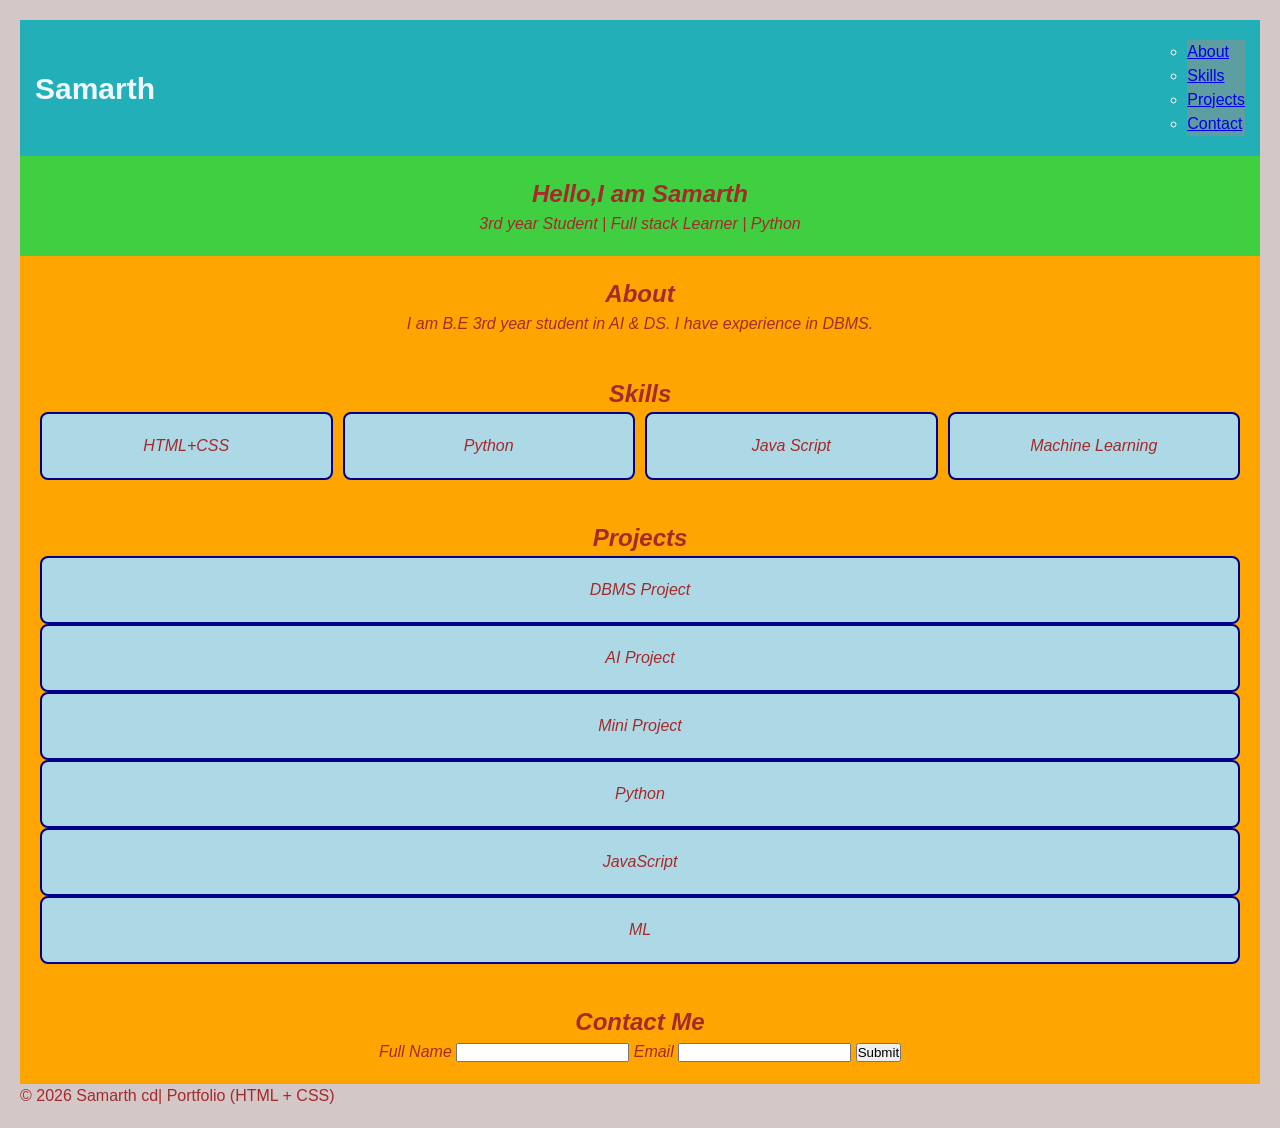
==== index.html @ 5ce04c96 "rename to index.html" ====
<!DOCTYPE html>
<html>
    <head>
        <title>My Portfolio</title>

        <link rel="stylesheet" href="style.css">
    </head>
    <body>


    <!-- HEADER -->

    <header>
        <nav>
            <h1>Samarth</h1>
            <ul>
                <li><a href="#about">About</a></li>
                <li><a href="#skills">Skills</a></li>
                <li><a href="#projects">Projects</a></li>
                <li><a href="#Contact">Contact</a></li>
            </ul>
        </nav>
    </header>

    <!-- Firat Section After navbar (Hero) -->
     <div class="hero">
        <h2>Hello,I am Samarth</h2>
        <p>3rd year Student | Full stack Learner | Python</p>
     </div>

     <!-- About -->
      <section id="about">
        <h2>About</h2>
        <p class="about-text">
            I am B.E 3rd year student in AI & DS.
            I have experience in DBMS.
        </p>
      </section>

    <section id="skills">
    <h2> Skills</h2>
    <div class="skills-grid">
        <div class="skill-card">HTML+CSS</div>
        <div class="skill-card">Python</div>
        <div class="skill-card">Java Script</div>
        <div class="skill-card">Machine Learning</div>
    </div>
</section>

<!--Projects-->

<section id="projects">
    <h2> Projects</h2>
    <div class="project-card">
        <div class="skill-card">DBMS Project</div>
        <div class="skill-card">AI Project</div>
        <div class="skill-card">Mini Project</div>
    </div>

    <div class="project-card">
        <div class="skill-card">Python</div>
        <div class="skill-card">JavaScript</div>
        <div class="skill-card">ML</div>

        
    </div>
</section>

<section id="contact">
    <h2>Contact Me</h2>

    <form>
        <label>Full Name</label>
        <input type="text" required>

        <label>Email</label>
        <input type="email" required>

        <button type="submit">Submit</button>
    </form>
</section>

</div> 

<!-- FOOTER -->
<footer>
    <p>© 2026 Samarth cd| Portfolio (HTML + CSS)</p>
</footer>
</body>
</html>
---- style.css ----
* {
    margin: 0;
    padding: 0;
    box-sizing: border-box;
}

body {
    font-family: Arial, Helvetica, sans-serif;
    background: #d3c7c7;
    color: brown;
    padding: 20px;
    line-height: 1.5;
}

/* ---header--- */
header{
    background:rgb(35, 175, 183);
    color: aliceblue;
    padding: 20px 15px;
    position: sticky;
    top: 0;
}

nav{
    display: flex;
    justify-content: space-between;
    align-items: center;
    flex-wrap: wrap;
}

nav h1{
    font-size: 30px;
}

nav ul{
    list-style:circle;
    display: flexbox;
    gap: 40px;
}

.hero{
    background-color:rgb(64, 207, 64);
    font-style: italic;
    padding: 20px; 
    text-align: center;
}

section{
    background-color: orange;
    font-style: italic;
    padding: 20px;
    text-align: center;
}

ul li{
    background-color: cadetblue;
}

.skills-grid{
    display: grid;
    grid-template-columns: repeat(auto-fit, minmax(200px, 1fr));
    gap: 10px;
}

.skill-card{
    background: lightblue;
    padding: 20px;
    border-radius: 8px;
    text-align: center;
    border: 2px solid darkblue;
    text-align: center;
}

.skill-card:hover{
    transform: scale(1);
    box-shadow:0px 8px 20px rgba(0, 0, 0, 0.2);

.projects-grid{
    display: grid;
    grid-template-columns: repeat(1);
    gap: 20px;
}
.project-card{
    background: lightblue;
    padding: 20px;
    border-radius: 8px;
    border: 2px solid darkblue;
}

form input {
    width: 100%;
    padding: 12px;
    margin-top: 5px;
    margin-bottom: 15px;
    border: 2px solid black;
    border-radius: 6px;
}

button {
    width: 100%;
    padding: 12px;
    border-radius: 16px;
    border: none;
    background: black;
    color: white;
    font-size: 16px;
    cursor: pointer;
}

button:hover {
    background: rgb(255, 109, 133);
}

/* FOOTER */
footer {
    background: black;
    color: white;
    padding: 20px;
    text-align: center;
}

h1,p{
    text-align: center;
}
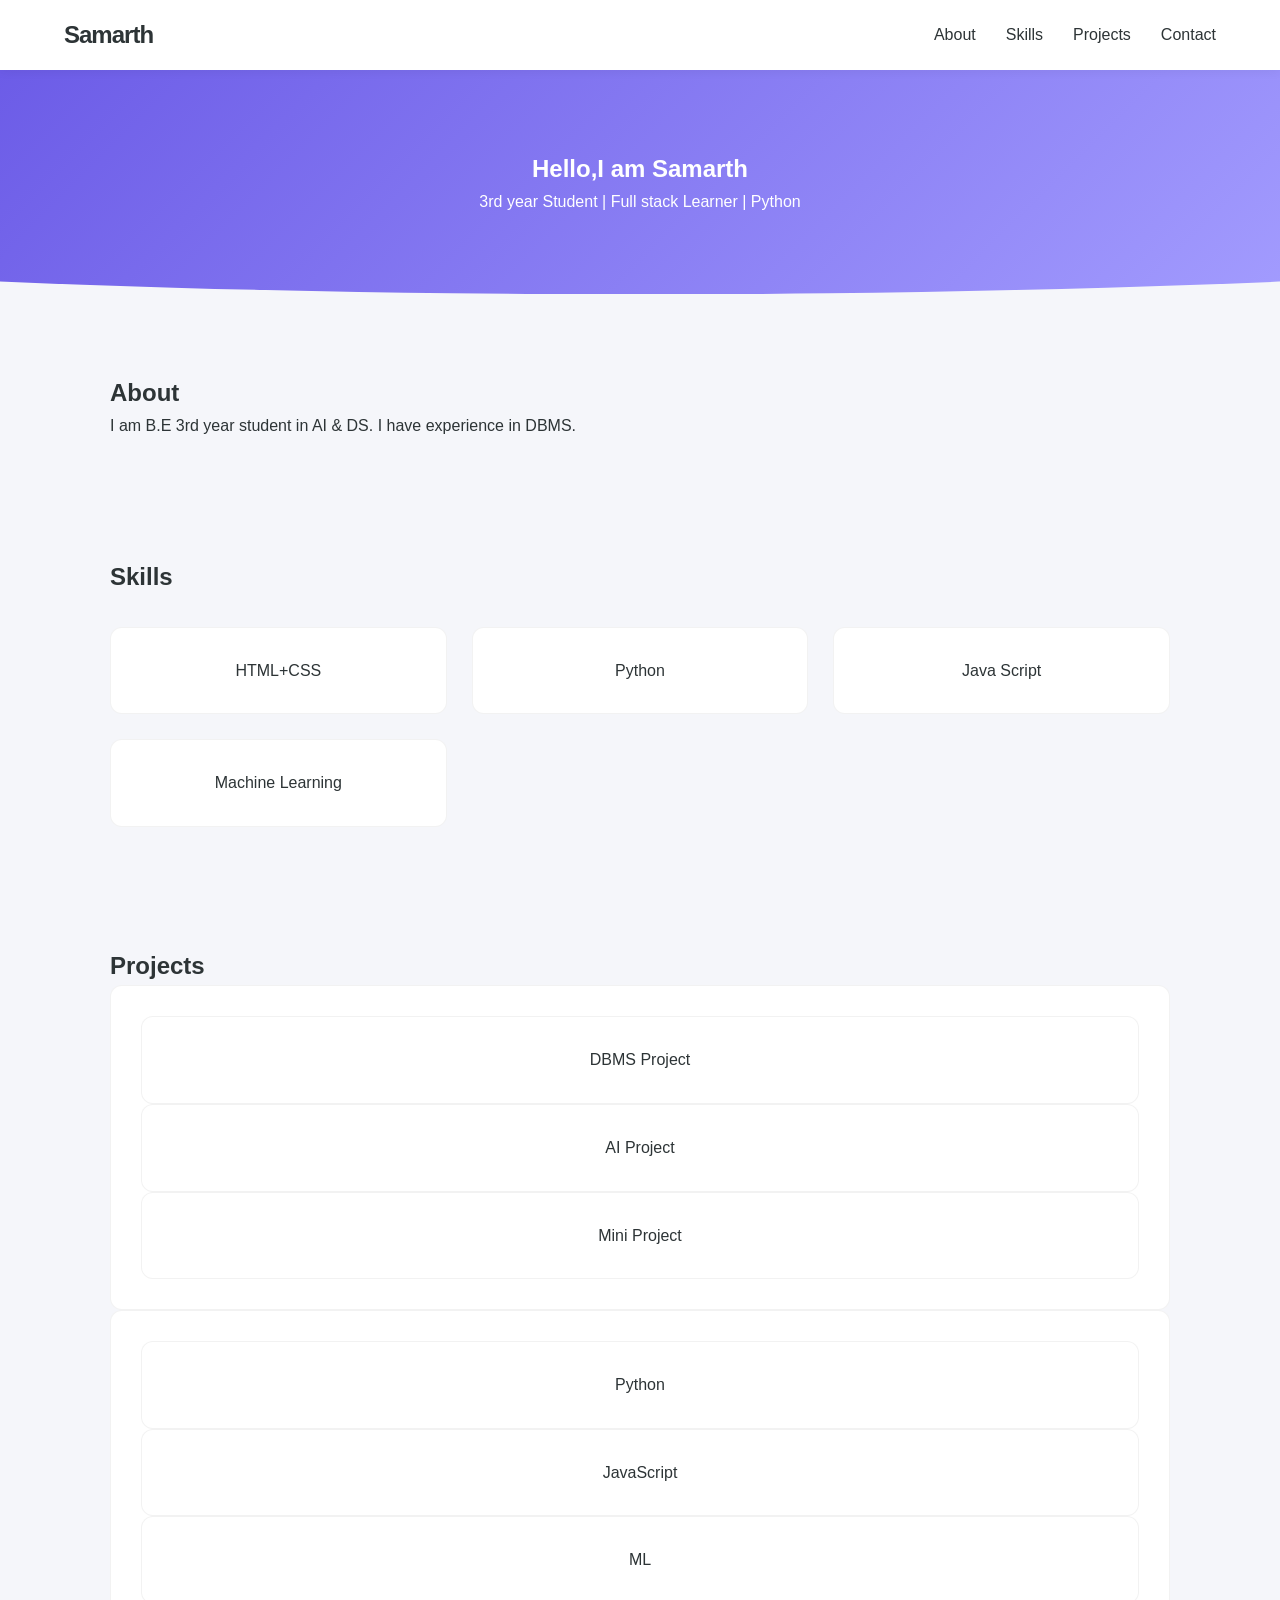
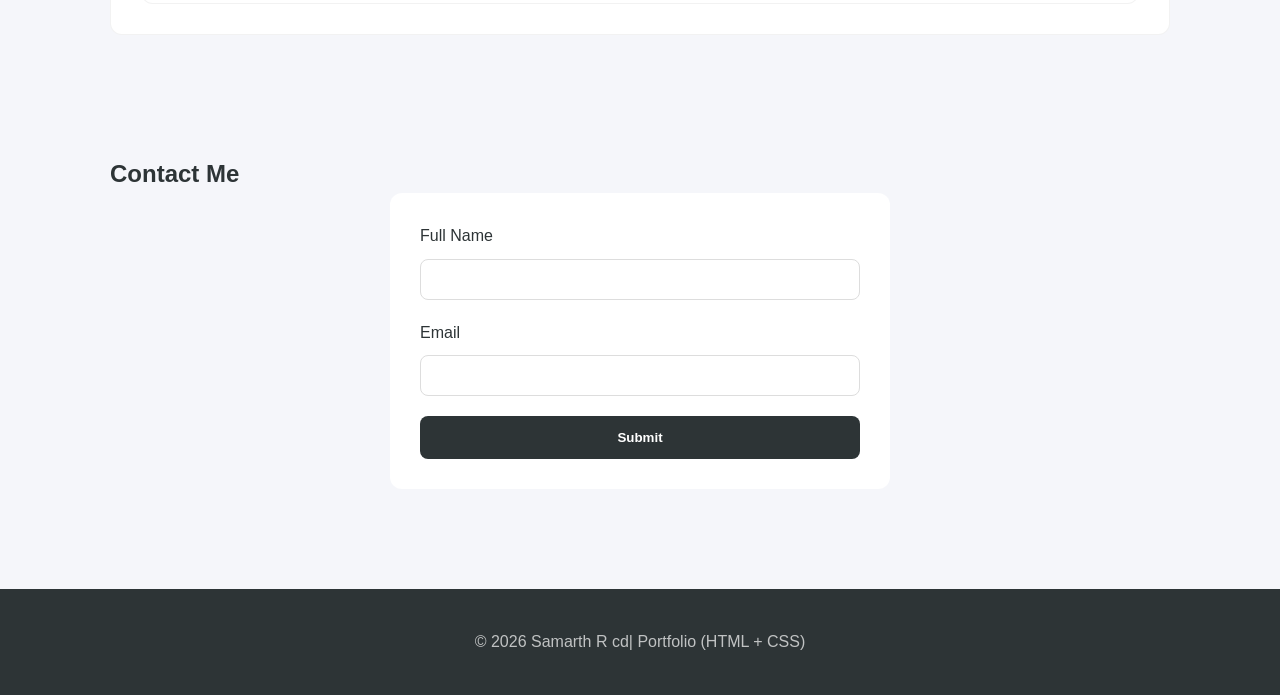
==== commit 329da5e8: "Updated style.css design" ====
--- a/index.html
+++ b/index.html
@@ -84,7 +84,7 @@
 
 <!-- FOOTER -->
 <footer>
-    <p>© 2026 Samarth cd| Portfolio (HTML + CSS)</p>
+    <p>© 2026 Samarth R cd| Portfolio (HTML + CSS)</p>
 </footer>
 </body>
 </html>
--- a/style.css
+++ b/style.css
@@ -1,3 +1,14 @@
+/* Custom Properties for easy editing */
+:root {
+    --primary: #2d3436;
+    --accent: #0984e3;
+    --bg-light: #f5f6fa;
+    --text-main: #2d3436;
+    --text-muted: #636e72;
+    --white: #ffffff;
+    --transition: all 0.3s ease-in-out;
+}
+
 * {
     margin: 0;
     padding: 0;
@@ -5,120 +16,141 @@
 }
 
 body {
-    font-family: Arial, Helvetica, sans-serif;
-    background: #d3c7c7;
-    color: brown;
-    padding: 20px;
-    line-height: 1.5;
+    font-family: 'Segoe UI', Roboto, Helvetica, Arial, sans-serif;
+    background: var(--bg-light);
+    color: var(--text-main);
+    padding: 0; /* Changed to 0; use sections for padding */
+    line-height: 1.6;
 }
 
-/* ---header--- */
-header{
-    background:rgb(35, 175, 183);
-    color: aliceblue;
-    padding: 20px 15px;
+/* --- Header & Nav --- */
+header {
+    background: var(--white);
+    color: var(--primary);
+    padding: 1rem 5%;
     position: sticky;
     top: 0;
+    z-index: 1000;
+    box-shadow: 0 2px 10px rgba(0,0,0,0.05);
 }
 
-nav{
+nav {
     display: flex;
     justify-content: space-between;
     align-items: center;
-    flex-wrap: wrap;
+    max-width: 1200px;
+    margin: 0 auto;
 }
 
-nav h1{
-    font-size: 30px;
+nav h1 {
+    font-size: 1.5rem;
+    font-weight: 800;
+    letter-spacing: -1px;
 }
 
-nav ul{
-    list-style:circle;
-    display: flexbox;
-    gap: 40px;
+nav ul {
+    list-style: none;
+    display: flex;
+    gap: 30px;
 }
 
-.hero{
-    background-color:rgb(64, 207, 64);
-    font-style: italic;
-    padding: 20px; 
+nav ul li a {
+    text-decoration: none;
+    color: var(--text-main);
+    font-weight: 500;
+    transition: var(--transition);
+}
+
+nav ul li a:hover {
+    color: var(--accent);
+}
+
+/* --- Hero Section --- */
+.hero {
+    background: linear-gradient(135deg, #6c5ce7, #a29bfe);
+    color: white;
+    padding: 80px 20px;
+    text-align: center;
+    clip-path: ellipse(150% 100% at 50% 0%); /* Subtle curve */
+}
+
+/* --- Layout Sections --- */
+section {
+    max-width: 1100px;
+    margin: 40px auto;
+    padding: 40px 20px;
+}
+
+/* --- Cards & Grids --- */
+.skills-grid, .projects-grid {
+    display: grid;
+    grid-template-columns: repeat(auto-fit, minmax(280px, 1fr));
+    gap: 25px;
+    margin-top: 30px;
+}
+
+.skill-card, .project-card {
+    background: var(--white);
+    padding: 30px;
+    border-radius: 12px;
+    border: 1px solid rgba(0,0,0,0.05);
+    transition: var(--transition);
     text-align: center;
 }
 
-section{
-    background-color: orange;
-    font-style: italic;
-    padding: 20px;
-    text-align: center;
+/* Smooth Transitions & Hover Effects */
+.skill-card:hover, .project-card:hover {
+    transform: translateY(-8px);
+    box-shadow: 0 15px 30px rgba(0,0,0,0.1);
+    border-color: var(--accent);
 }
 
-ul li{
-    background-color: cadetblue;
-}
-
-.skills-grid{
-    display: grid;
-    grid-template-columns: repeat(auto-fit, minmax(200px, 1fr));
-    gap: 10px;
-}
-
-.skill-card{
-    background: lightblue;
-    padding: 20px;
-    border-radius: 8px;
-    text-align: center;
-    border: 2px solid darkblue;
-    text-align: center;
-}
-
-.skill-card:hover{
-    transform: scale(1);
-    box-shadow:0px 8px 20px rgba(0, 0, 0, 0.2);
-
-.projects-grid{
-    display: grid;
-    grid-template-columns: repeat(1);
-    gap: 20px;
-}
-.project-card{
-    background: lightblue;
-    padding: 20px;
-    border-radius: 8px;
-    border: 2px solid darkblue;
+/* --- Forms & Buttons --- */
+form {
+    max-width: 500px;
+    margin: 0 auto;
+    background: white;
+    padding: 30px;
+    border-radius: 12px;
 }
 
 form input {
     width: 100%;
-    padding: 12px;
-    margin-top: 5px;
-    margin-bottom: 15px;
-    border: 2px solid black;
-    border-radius: 6px;
+    padding: 12px 15px;
+    margin: 10px 0 20px 0;
+    border: 1px solid #ddd;
+    border-radius: 8px;
+    outline: none;
+    transition: var(--transition);
+}
+
+form input:focus {
+    border-color: var(--accent);
+    box-shadow: 0 0 0 3px rgba(9, 132, 227, 0.1);
 }
 
 button {
     width: 100%;
-    padding: 12px;
-    border-radius: 16px;
+    padding: 14px;
+    border-radius: 8px;
     border: none;
-    background: black;
+    background: var(--primary);
     color: white;
-    font-size: 16px;
+    font-weight: 600;
     cursor: pointer;
+    transition: var(--transition);
 }
 
 button:hover {
-    background: rgb(255, 109, 133);
+    background: var(--accent);
+    transform: translateY(-2px);
 }
 
-/* FOOTER */
+/* --- Footer --- */
 footer {
-    background: black;
-    color: white;
-    padding: 20px;
+    background: var(--primary);
+    color: rgba(255,255,255,0.7);
+    padding: 40px 20px;
     text-align: center;
-}
-
-h1,p{
-    text-align: center;
-}
+    margin-top: 60px;
+}
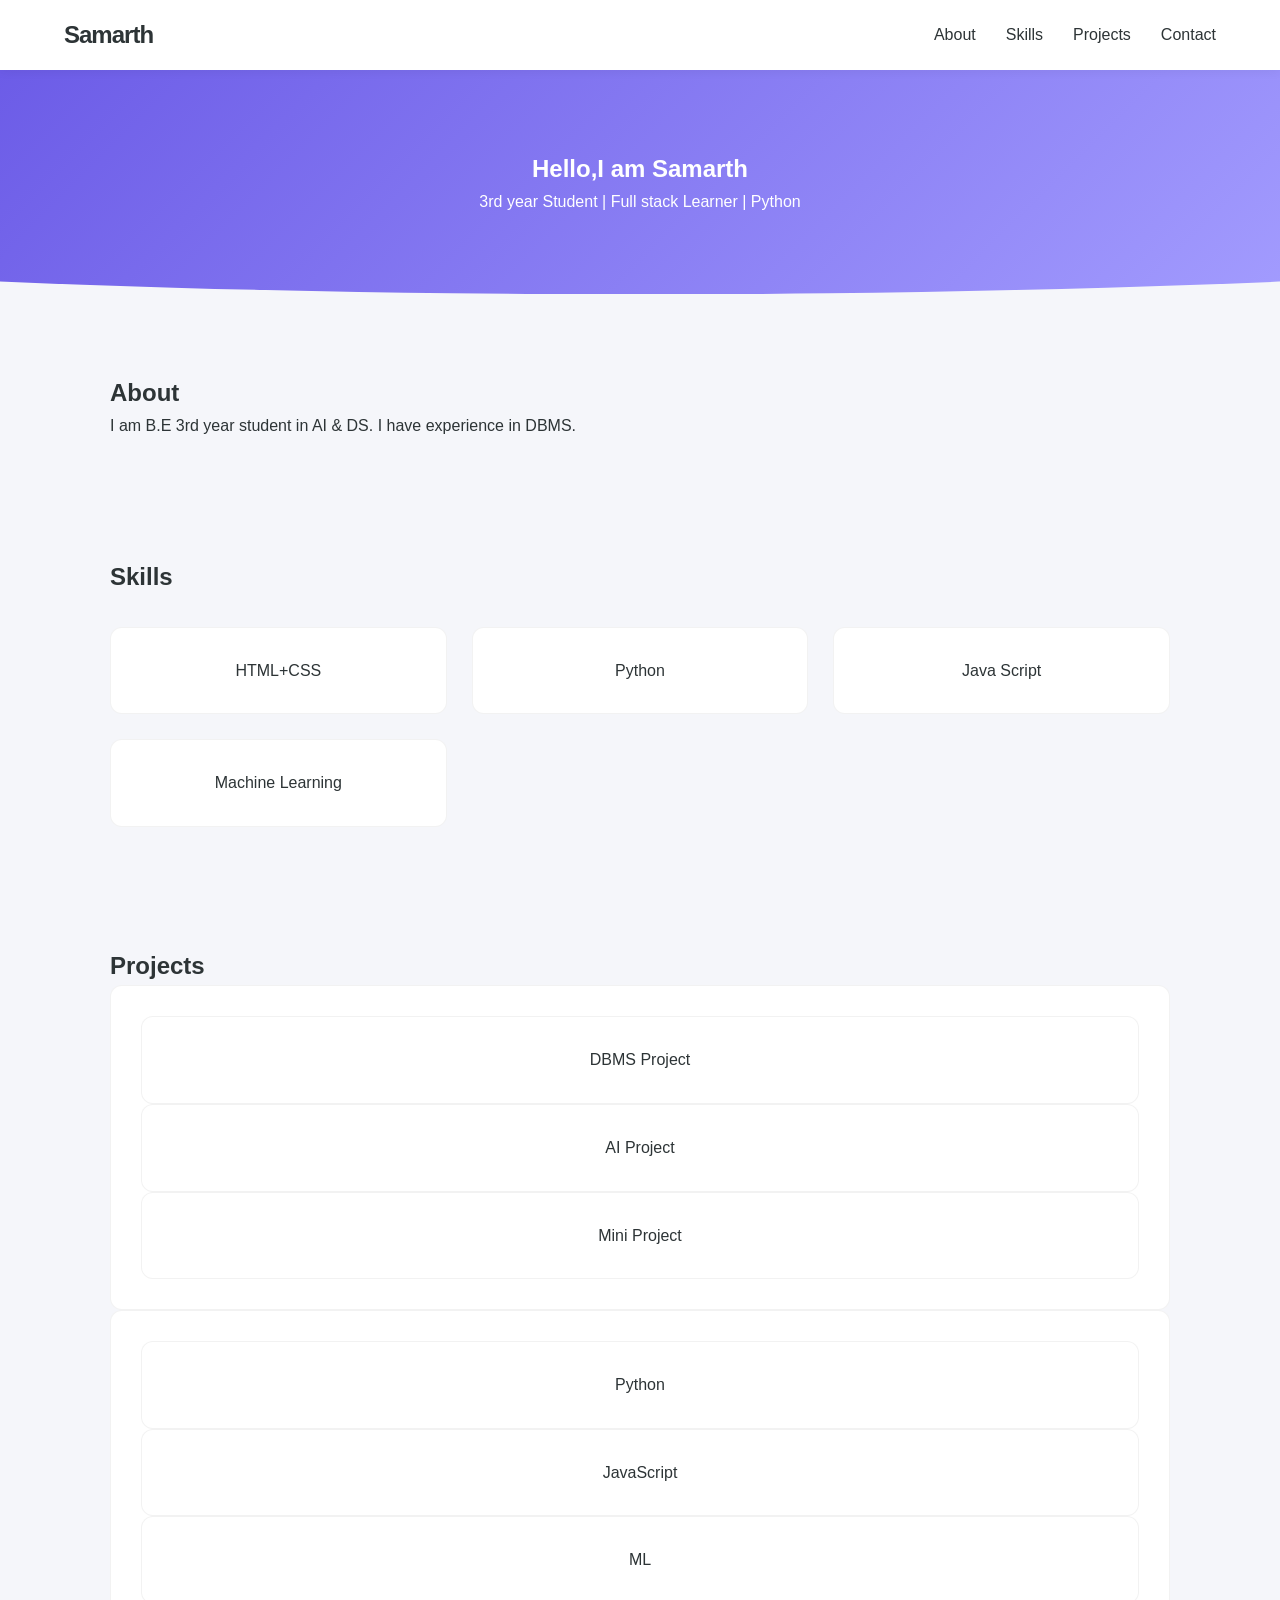
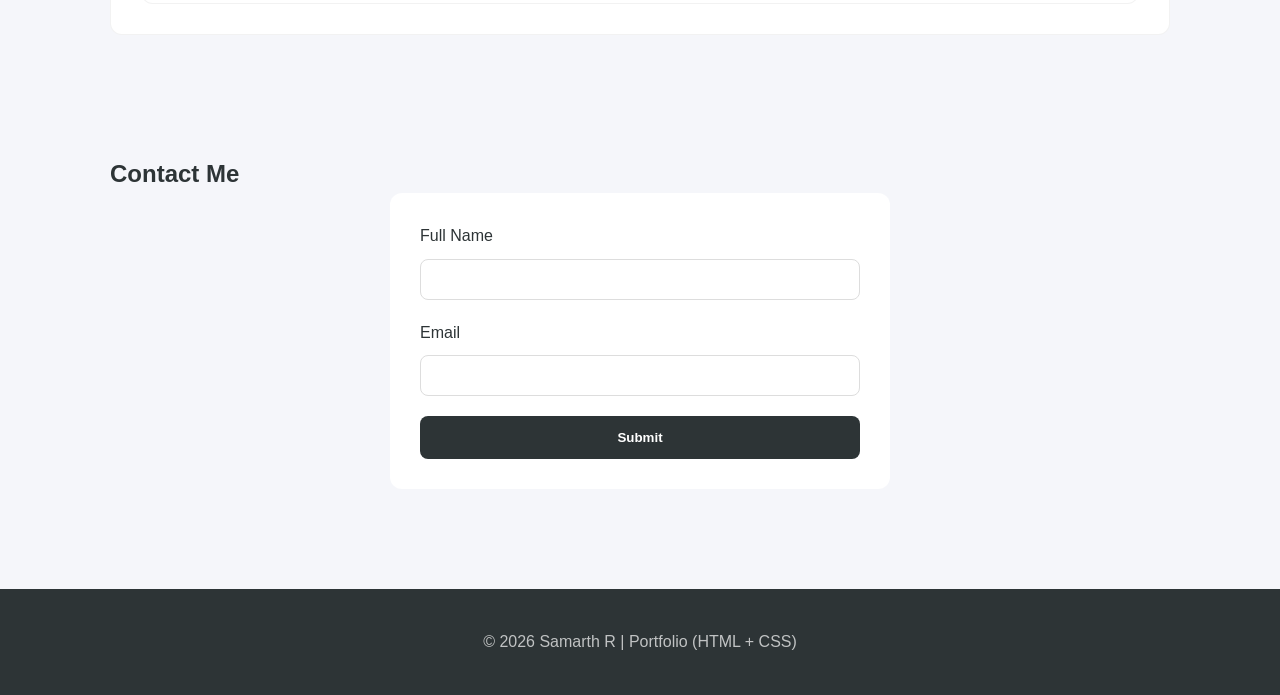
==== commit 6a4dcc19: "Updated index.html" ====
--- a/index.html
+++ b/index.html
@@ -84,7 +84,7 @@
 
 <!-- FOOTER -->
 <footer>
-    <p>© 2026 Samarth R cd| Portfolio (HTML + CSS)</p>
+    <p>© 2026 Samarth R | Portfolio (HTML + CSS)</p>
 </footer>
 </body>
 </html>
